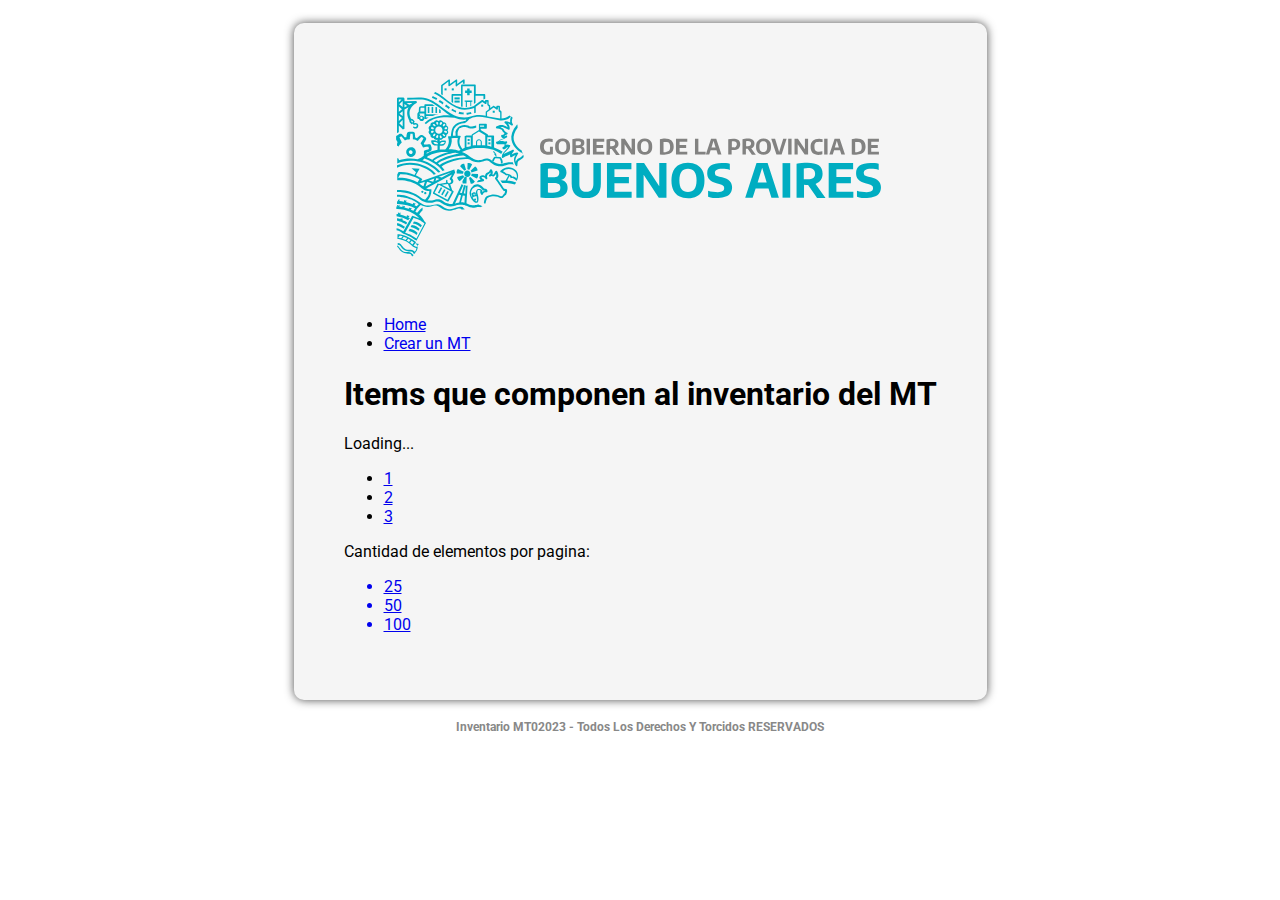
==== index.html @ 101a93f7 "seleccion de  columnas de la tabla, falta dinmismo" ====
<!doctype html>
<html lang="en">

<head>
    <meta name="description" content="Pedidos de numeros de mts para control de inventario">
    <meta name="keywords" content="">
    <meta http-equiv="Permissions-Policy" content="interest-cohort=()">
    <meta charset="utf-8">
    <meta name="viewport" content="width=device-width, initial-scale=1">
    <link rel="shortcut icon" href="assets/images/favicon_pba.ico" type="image/x-icon">
    <link rel="stylesheet" href="styles/style.css">
    <link rel="stylesheet" href="https://cdn.jsdelivr.net/npm/bootstrap-icons@1.10.5/font/bootstrap-icons.css">
    <script src="https://code.jquery.com/jquery-3.6.0.min.js"></script>
    <title>Pedidos MT</title>
    <link href="https://cdn.jsdelivr.net/npm/bootstrap@5.3.0-alpha3/dist/css/bootstrap.min.css" rel="stylesheet"
        integrity="sha384-KK94CHFLLe+nY2dmCWGMq91rCGa5gtU4mk92HdvYe+M/SXH301p5ILy+dN9+nJOZ" crossorigin="anonymous">
</head>

<body>

    <main>
        <!-- Imagen Logo -->
        <img src="assets/images/logo_gba_footer_blanco.svg">

        <!-- Nav Bar -->
        <header class="text-center my-2 py-2">

            <nav class="border-bottom mb-5">
                <ul class="nav nav-tabs justify-content-center">
                    <li class="nav-item">
                        <a class="nav-link active" aria-current="page" href="index.html">Home</a>
                    </li>
                    <li class="nav-item">
                        <a class="nav-link" href="pedidos.html">Crear un MT</a>
                    </li>
                </ul>
            </nav>

        </header>

        <h1 class="mb-5 text-center"> Items que componen al inventario del MT </h1>

        <!-- SPINNER START -->
        <!-- tiene estilo en linea -->
        <div class="d-flex justify-content-center">
            <div class="spinner-border m-5" role="status" id="spinner" style="display: none;">
                <span class="visually-hidden">Loading...</span>
            </div>
        </div>
        <!-- SPINNER END -->

        <!-- TABLE START -->
        <div class="table-responsive">
            <table class="table" id="itemsTable">
                <thead>
                    <tr>
                        <th scope="col">#</th>
                        <!-- <th scope="col">Fecha</th>
                        <th scope="col">Tipo Equipo</th>
                        <th scope="col">Nro MT</th>
                        <th scope="col">u. Responsable</th>
                        <th scope="col">U. Directo</th>
                        <th scope="col">Marca</th>
                        <th scope="col">Modelo</th>
                        <th scope="col">Nro Serie</th>
                        <th scope="col">Modelo (Monitor)</th>
                        <th scope="col">Nro. Serie (Monitor)</th>
                        <th scope="col">Nro Patrimonio</th>
                        <th scope="col">observaciones</th>
                        <th scope="col">Fecha Entregado</th>
                        <th scope="col">Subsecretaría</th>
                        <th scope="col">DireccionI</th>
                        <th scope="col">DireccionII</th> -->
                    </tr>
                </thead>
                <tbody id="tableBody">
                </tbody>
            </table>
        </div>
        <!-- TABLE END -->

        <!-- NAV START -->
        <nav aria-label="Page navigation example mt-5">
            <ul class="pagination justify-content-center" id="pageNumbers">
                <li class="page-item"><a class="page-link" href="#">1</a></li>
                <li class="page-item"><a class="page-link" href="#">2</a></li>
                <li class="page-item"><a class="page-link" href="#">3</a></li>
            </ul>
        </nav>
        <!-- NAV END -->

        <div class="d-flex mt-5 justify-content-end" >
            <p>
                Cantidad de elementos por pagina:
            </p>
            <ul>
                <a href="#" id="cant25"><li>25</li></a>
                <a href="#" id="cant50"><li>50</li></a>
                <a href="#" id="cant100"><li>100</li></a>
            </ul>
        </div>

    </main>

    <footer class="text-center mt-5">
        Inventario MT02023 - Todos Los Derechos Y Torcidos RESERVADOS
    </footer>
    <script src="scripts/datosInventario.js"></script>
    <script src="https://cdn.jsdelivr.net/npm/bootstrap@5.3.0-alpha3/dist/js/bootstrap.bundle.min.js"
        integrity="sha384-ENjdO4Dr2bkBIFxQpeoTz1HIcje39Wm4jDKdf19U8gI4ddQ3GYNS7NTKfAdVQSZe"
        crossorigin="anonymous"></script>
</body>

</html>
---- styles/style.css ----
@import url("https://fonts.googleapis.com/css2?family=Roboto:wght@400;700&display=swap");
#itemsTable {
  white-space: nowrap;
}

body {
  display: flex;
  flex-direction: column;
  align-items: center;
  justify-content: center;
  /* min-height: 100vh; */
  font-family: "Roboto", sans-serif;
}

main {
  margin-top: 15px;
  max-width: 1024px;
  /* width: 100%; */
  padding: 50px;
  background-color: #f5f5f5;
  border-radius: 10px;
  box-shadow: 0 0 10px rgba(0, 0, 0, 0.7);
}

img {
  /* width: 100%; */
  max-width: 500px;
  padding-bottom: 32px;
  display: block;
  margin: 0 auto;
}

h2 {
  text-align: center;
}

.form-label {
  font-weight: bold;
}

input,
select,
textarea {
  width: 100%;
  border: 1px solid #ccc;
  border-radius: 4px;
  padding: 8px;
  /* box-sizing: border-box; */
}

input[type=checkbox] {
  width: 5% !important;
}

input[type=submit],
input[type=reset] {
  margin-top: 10px;
  border: none;
  border-radius: 4px;
  padding: 8px 16px;
  color: #fff;
  cursor: pointer;
}

input[type=submit] {
  background-color: #00aec3;
}

input[type=reset][value=Cancelar] {
  background-color: #838383;
}

textarea {
  margin-top: 5px;
  resize: none;
}

footer {
  margin: 20px 0 20px 0;
  font-size: 12px;
  color: #888;
  font-weight: 700;
}

/* Estilos para pantallas mayores a 768px */
@media (min-width: 768px) {
  .row.g-3 > .col-6 {
    flex: 0 0 50%;
    max-width: 50%;
  }
}
/* Estilos para pantallas menores a 768px */
@media (max-width: 767px) {
  .row.g-3 > .col-6 {
    flex: 0 0 100%;
    max-width: 100%;
  }
}
.numeroMT {
  text-align: center;
}

form {
  display: flex;
}/*# sourceMappingURL=style.css.map */
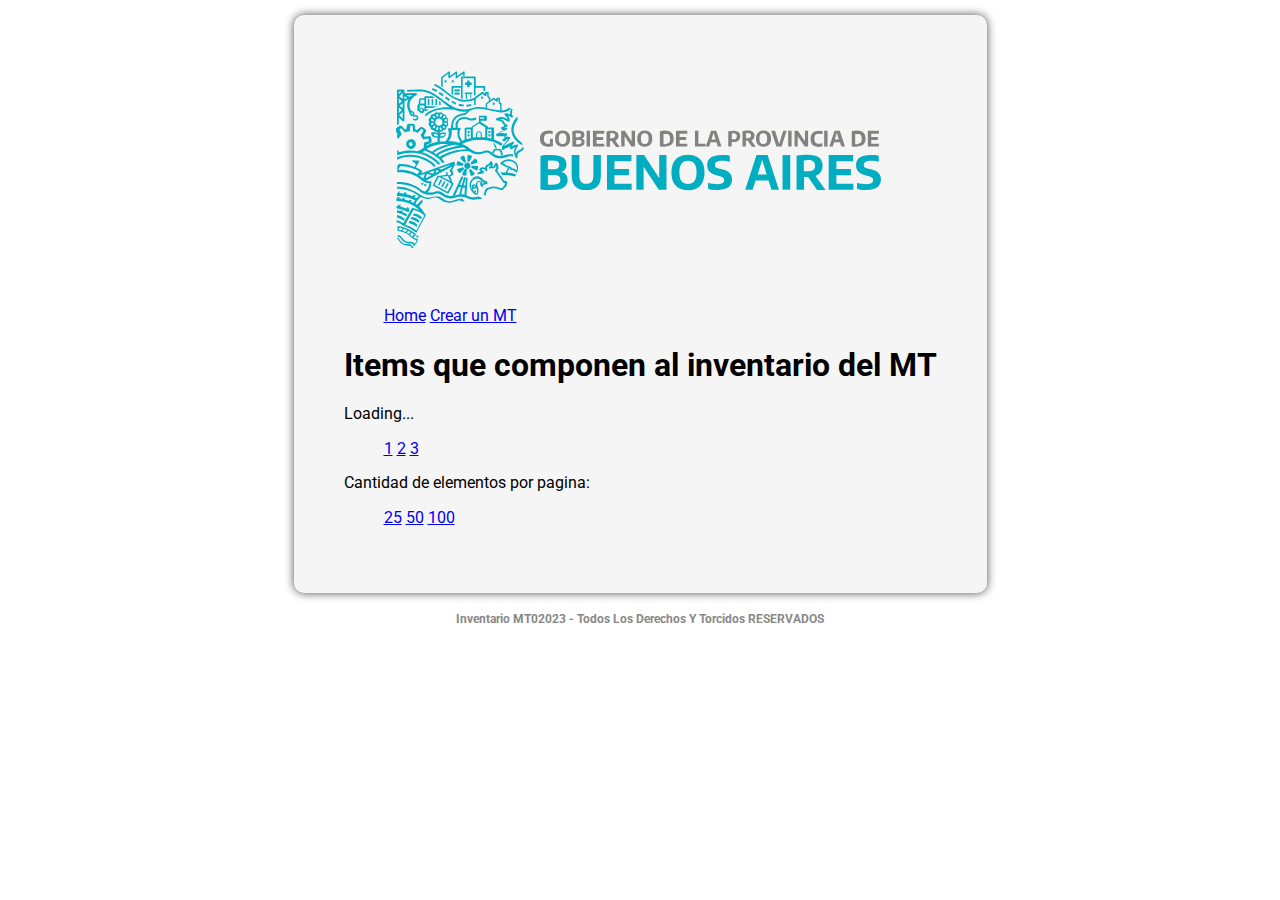
==== commit d86ca7c7: "hecho headers dinamicos" ====
--- a/index.html
+++ b/index.html
@@ -53,24 +53,7 @@
         <div class="table-responsive">
             <table class="table" id="itemsTable">
                 <thead>
-                    <tr>
-                        <th scope="col">#</th>
-                        <!-- <th scope="col">Fecha</th>
-                        <th scope="col">Tipo Equipo</th>
-                        <th scope="col">Nro MT</th>
-                        <th scope="col">u. Responsable</th>
-                        <th scope="col">U. Directo</th>
-                        <th scope="col">Marca</th>
-                        <th scope="col">Modelo</th>
-                        <th scope="col">Nro Serie</th>
-                        <th scope="col">Modelo (Monitor)</th>
-                        <th scope="col">Nro. Serie (Monitor)</th>
-                        <th scope="col">Nro Patrimonio</th>
-                        <th scope="col">observaciones</th>
-                        <th scope="col">Fecha Entregado</th>
-                        <th scope="col">Subsecretaría</th>
-                        <th scope="col">DireccionI</th>
-                        <th scope="col">DireccionII</th> -->
+                    <tr id="headersPlace" class="text-center">
                     </tr>
                 </thead>
                 <tbody id="tableBody">
--- a/styles/style.css
+++ b/styles/style.css
@@ -1,4 +1,314 @@
+/*! normalize.css v8.0.1 | MIT License | github.com/necolas/normalize.css */
+/* Document
+   ========================================================================== */
+/**
+ * 1. Correct the line height in all browsers.
+ * 2. Prevent adjustments of font size after orientation changes in iOS.
+ */
 @import url("https://fonts.googleapis.com/css2?family=Roboto:wght@400;700&display=swap");
+html {
+  line-height: 1.15; /* 1 */
+  -webkit-text-size-adjust: 100%; /* 2 */
+}
+
+/* Sections
+   ========================================================================== */
+/**
+ * Remove the margin in all browsers.
+ */
+body {
+  margin: 0;
+}
+
+/**
+ * Render the `main` element consistently in IE.
+ */
+main {
+  display: block;
+}
+
+/**
+ * Correct the font size and margin on `h1` elements within `section` and
+ * `article` contexts in Chrome, Firefox, and Safari.
+ */
+h1 {
+  font-size: 2em;
+  margin: 0.67em 0;
+}
+
+/* Grouping content
+   ========================================================================== */
+/**
+ * 1. Add the correct box sizing in Firefox.
+ * 2. Show the overflow in Edge and IE.
+ */
+hr {
+  box-sizing: content-box; /* 1 */
+  height: 0; /* 1 */
+  overflow: visible; /* 2 */
+}
+
+/**
+ * 1. Correct the inheritance and scaling of font size in all browsers.
+ * 2. Correct the odd `em` font sizing in all browsers.
+ */
+pre {
+  font-family: monospace, monospace; /* 1 */
+  font-size: 1em; /* 2 */
+}
+
+/* Text-level semantics
+   ========================================================================== */
+/**
+ * Remove the gray background on active links in IE 10.
+ */
+a {
+  background-color: transparent;
+}
+
+/**
+ * 1. Remove the bottom border in Chrome 57-
+ * 2. Add the correct text decoration in Chrome, Edge, IE, Opera, and Safari.
+ */
+abbr[title] {
+  border-bottom: none; /* 1 */
+  text-decoration: underline; /* 2 */
+  -webkit-text-decoration: underline dotted;
+          text-decoration: underline dotted; /* 2 */
+}
+
+/**
+ * Add the correct font weight in Chrome, Edge, and Safari.
+ */
+b,
+strong {
+  font-weight: bolder;
+}
+
+/**
+ * 1. Correct the inheritance and scaling of font size in all browsers.
+ * 2. Correct the odd `em` font sizing in all browsers.
+ */
+code,
+kbd,
+samp {
+  font-family: monospace, monospace; /* 1 */
+  font-size: 1em; /* 2 */
+}
+
+/**
+ * Add the correct font size in all browsers.
+ */
+small {
+  font-size: 80%;
+}
+
+/**
+ * Prevent `sub` and `sup` elements from affecting the line height in
+ * all browsers.
+ */
+sub,
+sup {
+  font-size: 75%;
+  line-height: 0;
+  position: relative;
+  vertical-align: baseline;
+}
+
+sub {
+  bottom: -0.25em;
+}
+
+sup {
+  top: -0.5em;
+}
+
+/* Embedded content
+   ========================================================================== */
+/**
+ * Remove the border on images inside links in IE 10.
+ */
+img {
+  border-style: none;
+}
+
+/* Forms
+   ========================================================================== */
+/**
+ * 1. Change the font styles in all browsers.
+ * 2. Remove the margin in Firefox and Safari.
+ */
+button,
+input,
+optgroup,
+select,
+textarea {
+  font-family: inherit; /* 1 */
+  font-size: 100%; /* 1 */
+  line-height: 1.15; /* 1 */
+  margin: 0; /* 2 */
+}
+
+/**
+ * Show the overflow in IE.
+ * 1. Show the overflow in Edge.
+ */
+button,
+input { /* 1 */
+  overflow: visible;
+}
+
+/**
+ * Remove the inheritance of text transform in Edge, Firefox, and IE.
+ * 1. Remove the inheritance of text transform in Firefox.
+ */
+button,
+select { /* 1 */
+  text-transform: none;
+}
+
+/**
+ * Correct the inability to style clickable types in iOS and Safari.
+ */
+button,
+[type=button],
+[type=reset],
+[type=submit] {
+  -webkit-appearance: button;
+}
+
+/**
+ * Remove the inner border and padding in Firefox.
+ */
+button::-moz-focus-inner,
+[type=button]::-moz-focus-inner,
+[type=reset]::-moz-focus-inner,
+[type=submit]::-moz-focus-inner {
+  border-style: none;
+  padding: 0;
+}
+
+/**
+ * Restore the focus styles unset by the previous rule.
+ */
+button:-moz-focusring,
+[type=button]:-moz-focusring,
+[type=reset]:-moz-focusring,
+[type=submit]:-moz-focusring {
+  outline: 1px dotted ButtonText;
+}
+
+/**
+ * Correct the padding in Firefox.
+ */
+fieldset {
+  padding: 0.35em 0.75em 0.625em;
+}
+
+/**
+ * 1. Correct the text wrapping in Edge and IE.
+ * 2. Correct the color inheritance from `fieldset` elements in IE.
+ * 3. Remove the padding so developers are not caught out when they zero out
+ *    `fieldset` elements in all browsers.
+ */
+legend {
+  box-sizing: border-box; /* 1 */
+  color: inherit; /* 2 */
+  display: table; /* 1 */
+  max-width: 100%; /* 1 */
+  padding: 0; /* 3 */
+  white-space: normal; /* 1 */
+}
+
+/**
+ * Add the correct vertical alignment in Chrome, Firefox, and Opera.
+ */
+progress {
+  vertical-align: baseline;
+}
+
+/**
+ * Remove the default vertical scrollbar in IE 10+.
+ */
+textarea {
+  overflow: auto;
+}
+
+/**
+ * 1. Add the correct box sizing in IE 10.
+ * 2. Remove the padding in IE 10.
+ */
+[type=checkbox],
+[type=radio] {
+  box-sizing: border-box; /* 1 */
+  padding: 0; /* 2 */
+}
+
+/**
+ * Correct the cursor style of increment and decrement buttons in Chrome.
+ */
+[type=number]::-webkit-inner-spin-button,
+[type=number]::-webkit-outer-spin-button {
+  height: auto;
+}
+
+/**
+ * 1. Correct the odd appearance in Chrome and Safari.
+ * 2. Correct the outline style in Safari.
+ */
+[type=search] {
+  -webkit-appearance: textfield; /* 1 */
+  outline-offset: -2px; /* 2 */
+}
+
+/**
+ * Remove the inner padding in Chrome and Safari on macOS.
+ */
+[type=search]::-webkit-search-decoration {
+  -webkit-appearance: none;
+}
+
+/**
+ * 1. Correct the inability to style clickable types in iOS and Safari.
+ * 2. Change font properties to `inherit` in Safari.
+ */
+::-webkit-file-upload-button {
+  -webkit-appearance: button; /* 1 */
+  font: inherit; /* 2 */
+}
+
+/* Interactive
+   ========================================================================== */
+/*
+ * Add the correct display in Edge, IE 10+, and Firefox.
+ */
+details {
+  display: block;
+}
+
+/*
+ * Add the correct display in all browsers.
+ */
+summary {
+  display: list-item;
+}
+
+/* Misc
+   ========================================================================== */
+/**
+ * Add the correct display in IE 10+.
+ */
+template {
+  display: none;
+}
+
+/**
+ * Add the correct display in IE 10.
+ */
+[hidden] {
+  display: none;
+}
+
 #itemsTable {
   white-space: nowrap;
 }
@@ -9,7 +319,7 @@
   align-items: center;
   justify-content: center;
   /* min-height: 100vh; */
-  font-family: "Roboto", sans-serif;
+  font-family: "Roboto", sans-serif !important;
 }
 
 main {
@@ -102,4 +412,11 @@
 
 form {
   display: flex;
+}
+
+ul {
+  list-style-type: none;
+}
+ul li {
+  display: inline !important;
 }/*# sourceMappingURL=style.css.map */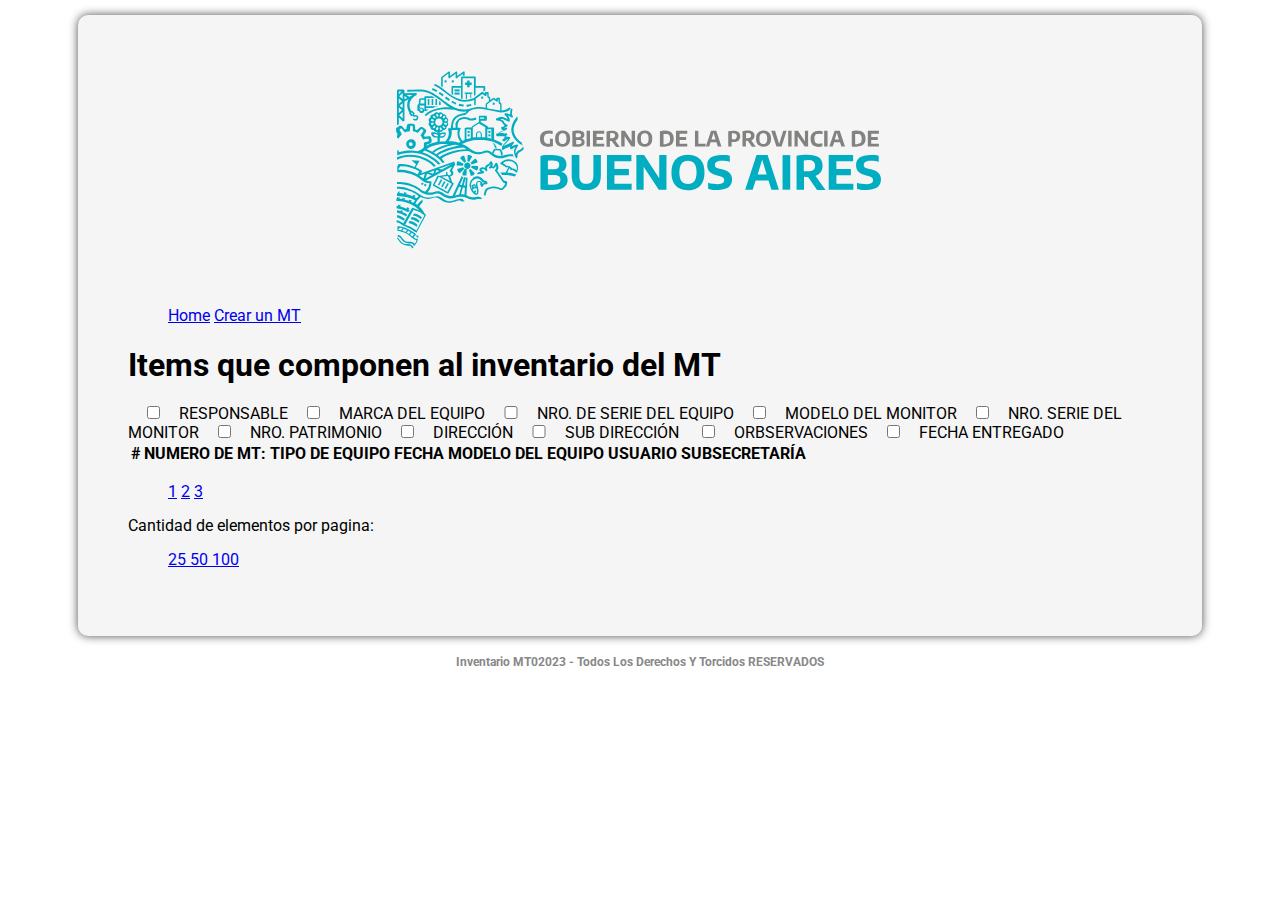
==== commit 3e84702f: "last version updated" ====
--- a/index.html
+++ b/index.html
@@ -22,9 +22,8 @@
         <!-- Imagen Logo -->
         <img src="assets/images/logo_gba_footer_blanco.svg">
 
-        <!-- Nav Bar -->
+        <!-- NAV START -->
         <header class="text-center my-2 py-2">
-
             <nav class="border-bottom mb-5">
                 <ul class="nav nav-tabs justify-content-center">
                     <li class="nav-item">
@@ -35,10 +34,17 @@
                     </li>
                 </ul>
             </nav>
-
         </header>
+        <!-- NAV END -->
 
         <h1 class="mb-5 text-center"> Items que componen al inventario del MT </h1>
+
+        <!-- CHECKBOX START -->
+        <div class="" id="checkboxesContainer">
+
+        </div>
+
+        <!-- CHECKBOX START -->
 
         <!-- SPINNER START -->
         <!-- tiene estilo en linea -->
@@ -72,14 +78,20 @@
         </nav>
         <!-- NAV END -->
 
-        <div class="d-flex mt-5 justify-content-end" >
+        <div class="d-flex mt-5 justify-content-end">
             <p>
                 Cantidad de elementos por pagina:
             </p>
             <ul>
-                <a href="#" id="cant25"><li>25</li></a>
-                <a href="#" id="cant50"><li>50</li></a>
-                <a href="#" id="cant100"><li>100</li></a>
+                <a href="#" id="cant25">
+                    <li>25</li>
+                </a>
+                <a href="#" id="cant50">
+                    <li>50</li>
+                </a>
+                <a href="#" id="cant100">
+                    <li>100</li>
+                </a>
             </ul>
         </div>
 
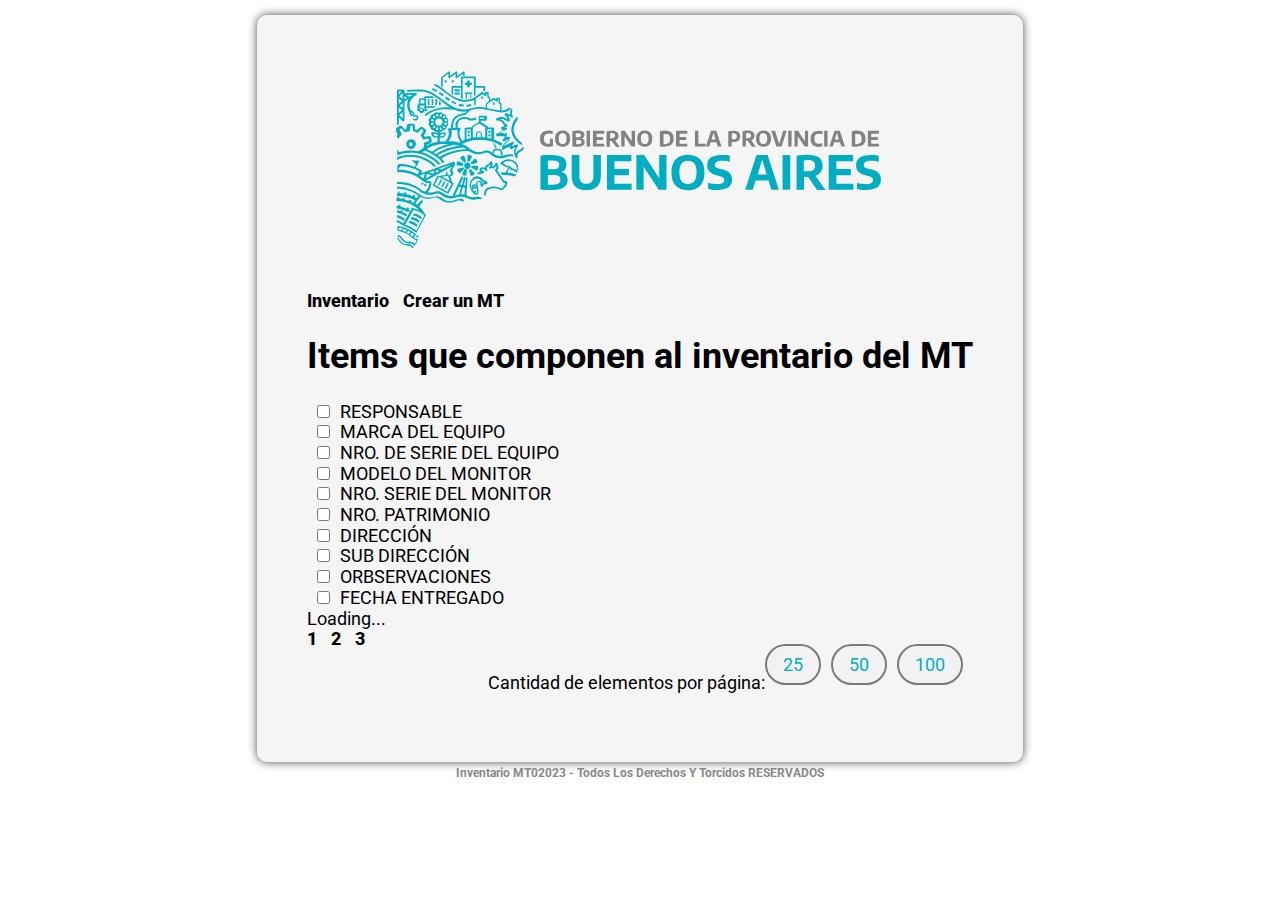
==== commit 0200d61d: "last commit" ====
--- a/index.html
+++ b/index.html
@@ -18,7 +18,7 @@
 
 <body>
 
-    <main>
+    <main id="mainInventario">
         <!-- Imagen Logo -->
         <img src="assets/images/logo_gba_footer_blanco.svg">
 
@@ -27,7 +27,7 @@
             <nav class="border-bottom mb-5">
                 <ul class="nav nav-tabs justify-content-center">
                     <li class="nav-item">
-                        <a class="nav-link active" aria-current="page" href="index.html">Home</a>
+                        <a class="nav-link active" aria-current="page" href="index.html">Inventario</a>
                     </li>
                     <li class="nav-item">
                         <a class="nav-link" href="pedidos.html">Crear un MT</a>
@@ -39,24 +39,29 @@
 
         <h1 class="mb-5 text-center"> Items que componen al inventario del MT </h1>
 
-        <!-- CHECKBOX START -->
-        <div class="" id="checkboxesContainer">
+        <!-- TABLE START -->
+        <div class="table-responsive">
 
+            <!-- CHECKBOX START -->
+            <div class="filtros">
+            <div id="checkboxesContainer">
+                <!-- Aquí se agregarán los checkboxes dinámicamente -->
+            </div>
         </div>
 
-        <!-- CHECKBOX START -->
+            <!-- CHECKBOX END -->
 
-        <!-- SPINNER START -->
-        <!-- tiene estilo en linea -->
-        <div class="d-flex justify-content-center">
-            <div class="spinner-border m-5" role="status" id="spinner" style="display: none;">
-                <span class="visually-hidden">Loading...</span>
+            <!-- SPINNER START -->
+            <!-- tiene estilo en linea -->
+            <div class="d-flex justify-content-center">
+                <div class="spinner-border m-5" role="status" id="spinner" style="display: none;">
+                    <span class="visually-hidden">Loading...</span>
+                </div>
             </div>
-        </div>
-        <!-- SPINNER END -->
+            <!-- SPINNER END -->
 
-        <!-- TABLE START -->
-        <div class="table-responsive">
+
+
             <table class="table" id="itemsTable">
                 <thead>
                     <tr id="headersPlace" class="text-center">
@@ -79,20 +84,24 @@
         <!-- NAV END -->
 
         <div class="d-flex mt-5 justify-content-end">
-            <p>
-                Cantidad de elementos por pagina:
-            </p>
-            <ul>
-                <a href="#" id="cant25">
-                    <li>25</li>
-                </a>
-                <a href="#" id="cant50">
-                    <li>50</li>
-                </a>
-                <a href="#" id="cant100">
-                    <li>100</li>
-                </a>
-            </ul>
+            <div class="col-6">
+                <p>
+                    Cantidad de elementos por página:
+                </p>
+            </div>
+            <div class="col-6">
+                <ul class="list-inline d-flex justify-content-end">
+                    <li class="list-inline-item">
+                        <a href="#" class="next" id="cant25">25</a>
+                    </li>
+                    <li class="list-inline-item">
+                        <a href="#" class="next" id="cant50">50</a>
+                    </li>
+                    <li class="list-inline-item">
+                        <a href="#" class="next" id="cant100">100</a>
+                    </li>
+                </ul>
+            </div>
         </div>
 
     </main>
--- a/styles/style.css
+++ b/styles/style.css
@@ -1,3 +1,30 @@
+@charset "UTF-8";
+@import url("https://fonts.googleapis.com/css2?family=Roboto:wght@400;700&display=swap");
+@media (max-width: 576px) {
+  * {
+    font-size: 10px;
+  }
+}
+@media (min-width: 577px) and (max-width: 768px) {
+  * {
+    font-size: 12px;
+  }
+}
+@media (min-width: 769px) and (max-width: 992px) {
+  * {
+    font-size: 14px;
+  }
+}
+@media (min-width: 993px) and (max-width: 1200px) {
+  * {
+    font-size: 16px;
+  }
+}
+@media (min-width: 1201px) {
+  * {
+    font-size: 18px;
+  }
+}
 /*! normalize.css v8.0.1 | MIT License | github.com/necolas/normalize.css */
 /* Document
    ========================================================================== */
@@ -5,7 +32,6 @@
  * 1. Correct the line height in all browsers.
  * 2. Prevent adjustments of font size after orientation changes in iOS.
  */
-@import url("https://fonts.googleapis.com/css2?family=Roboto:wght@400;700&display=swap");
 html {
   line-height: 1.15; /* 1 */
   -webkit-text-size-adjust: 100%; /* 2 */
@@ -309,8 +335,110 @@
   display: none;
 }
 
+#mainInventario {
+  max-width: 90%;
+}
+
 #itemsTable {
   white-space: nowrap;
+}
+
+/* Estilo de la tabla */
+table {
+  width: 100%;
+  border-collapse: collapse;
+  font-family: Arial, sans-serif;
+  margin-top: 20px;
+}
+
+/* Estilo de las celdas de encabezado */
+th {
+  background-color: #f2f2f2;
+  padding: 10px;
+}
+
+/* Estilo de las celdas de datos */
+td {
+  border-bottom: 1px solid #ddd;
+  padding: 10px;
+  white-space: nowrap;
+  overflow: hidden;
+  text-overflow: ellipsis;
+  text-align: center;
+}
+
+/* Estilo de las filas impares */
+tr:nth-child(odd) {
+  background-color: #f9f9f9;
+}
+
+/* Estilo de la primera columna (números de fila) */
+th:first-child,
+td:first-child {
+  padding-left: 20px;
+  padding-right: 20px;
+}
+
+.d-flex {
+  display: flex;
+}
+
+.mt-5 {
+  margin-top: 5px;
+}
+
+.justify-content-end {
+  justify-content: flex-end;
+}
+
+ul {
+  list-style-type: none;
+  margin: 0;
+  padding: 0;
+}
+
+ul a {
+  text-decoration: none;
+  color: #000;
+}
+
+ul li {
+  display: inline-block;
+  margin-right: 10px;
+}
+
+ul li button {
+  padding: 8px 16px;
+  border: none;
+  background-color: #f2f2f2;
+  border-radius: 4px;
+  cursor: pointer;
+  transition: background-color 0.3s;
+}
+
+ul li button:hover {
+  background-color: #e0e0e0;
+}
+
+ul li button:focus {
+  outline: none;
+  box-shadow: 0 0 0 2px rgba(0, 0, 0, 0.3);
+}
+
+.next {
+  display: inline;
+  padding: 8px 16px;
+  background-color: #f2f2f2;
+  color: #00aec3;
+  border: 2px solid rgba(0, 0, 0, 0.496);
+  border-radius: 25px;
+  text-decoration: none;
+  transition: background-color 0.3s, color 0.3s;
+}
+
+.next:hover {
+  background-color: #00aec3;
+  color: #f2f2f2;
 }
 
 body {
@@ -340,6 +468,11 @@
   margin: 0 auto;
 }
 
+nav {
+  font-size: 1.5rem;
+  font-weight: 800;
+}
+
 h2 {
   text-align: center;
 }
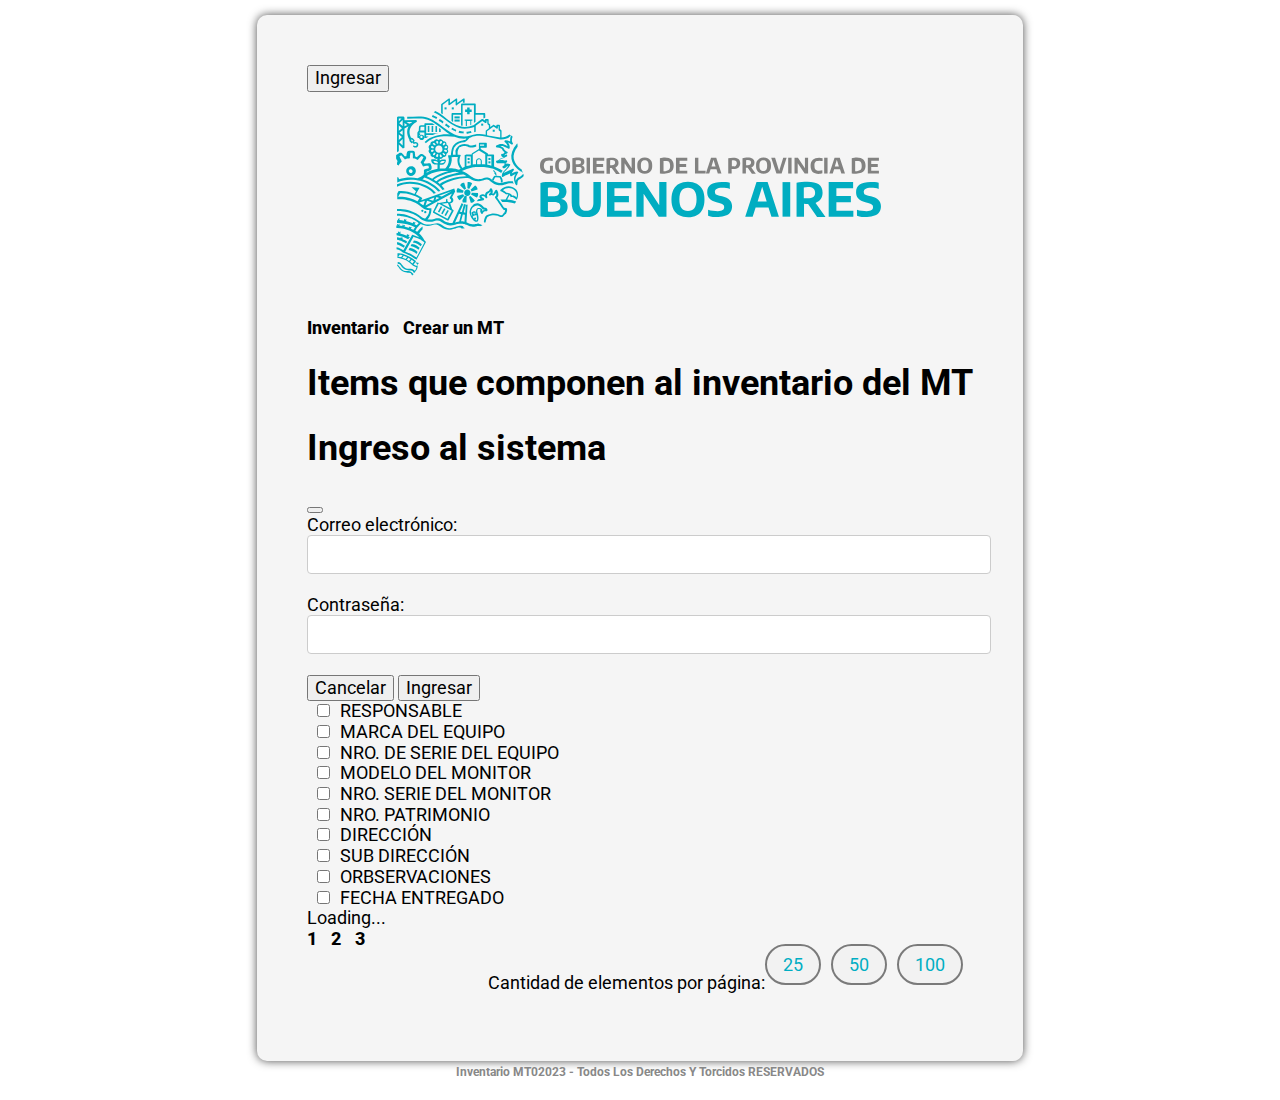
==== commit ff0e71a3: "hidden implemented" ====
--- a/index.html
+++ b/index.html
@@ -19,6 +19,10 @@
 <body>
 
     <main id="mainInventario">
+        <!-- INGRESO USUARIOS -->
+        <button type="button" class="btn btn-light" data-bs-toggle="modal"
+            data-bs-target="#loginModal">Ingresar</button>
+
         <!-- Imagen Logo -->
         <img src="assets/images/logo_gba_footer_blanco.svg">
 
@@ -39,15 +43,41 @@
 
         <h1 class="mb-5 text-center"> Items que componen al inventario del MT </h1>
 
+        <!-- LOG MODAL START -->
+
+        <div class="modal fade" id="loginModal" tabindex="-1" aria-labelledby="loginModal" aria-hidden="true">
+            <div class="modal-dialog">
+                <div class="modal-content">
+                    <div class="modal-header">
+                        <h1 class="modal-title fs-5" id="loginModal">Ingreso al sistema</h1>
+                        <button type="button" class="btn-close" data-bs-dismiss="modal" aria-label="Close"></button>
+                    </div>
+                    <div class="modal-body">
+                        <label for="mail">Correo electrónico:</label>
+                        <input type="email" id="mail" name="mail" required><br><br>
+                        <label for="password">Contraseña:</label>
+                        <input type="password" id="password" name="password" required><br><br>
+                    </div>
+                    <div class="modal-footer">
+                        <button type="button" class="btn btn-danger" data-bs-dismiss="modal">Cancelar</button>
+                        <button type="button" class="btn btn-success">Ingresar</button>
+                    </div>
+                </div>
+            </div>
+        </div>
+
+        <!-- LOG MODAL END -->
+
+
         <!-- TABLE START -->
         <div class="table-responsive">
 
             <!-- CHECKBOX START -->
             <div class="filtros">
-            <div id="checkboxesContainer">
-                <!-- Aquí se agregarán los checkboxes dinámicamente -->
+                <div id="checkboxesContainer">
+                    <!-- Aquí se agregarán los checkboxes dinámicamente -->
+                </div>
             </div>
-        </div>
 
             <!-- CHECKBOX END -->
 
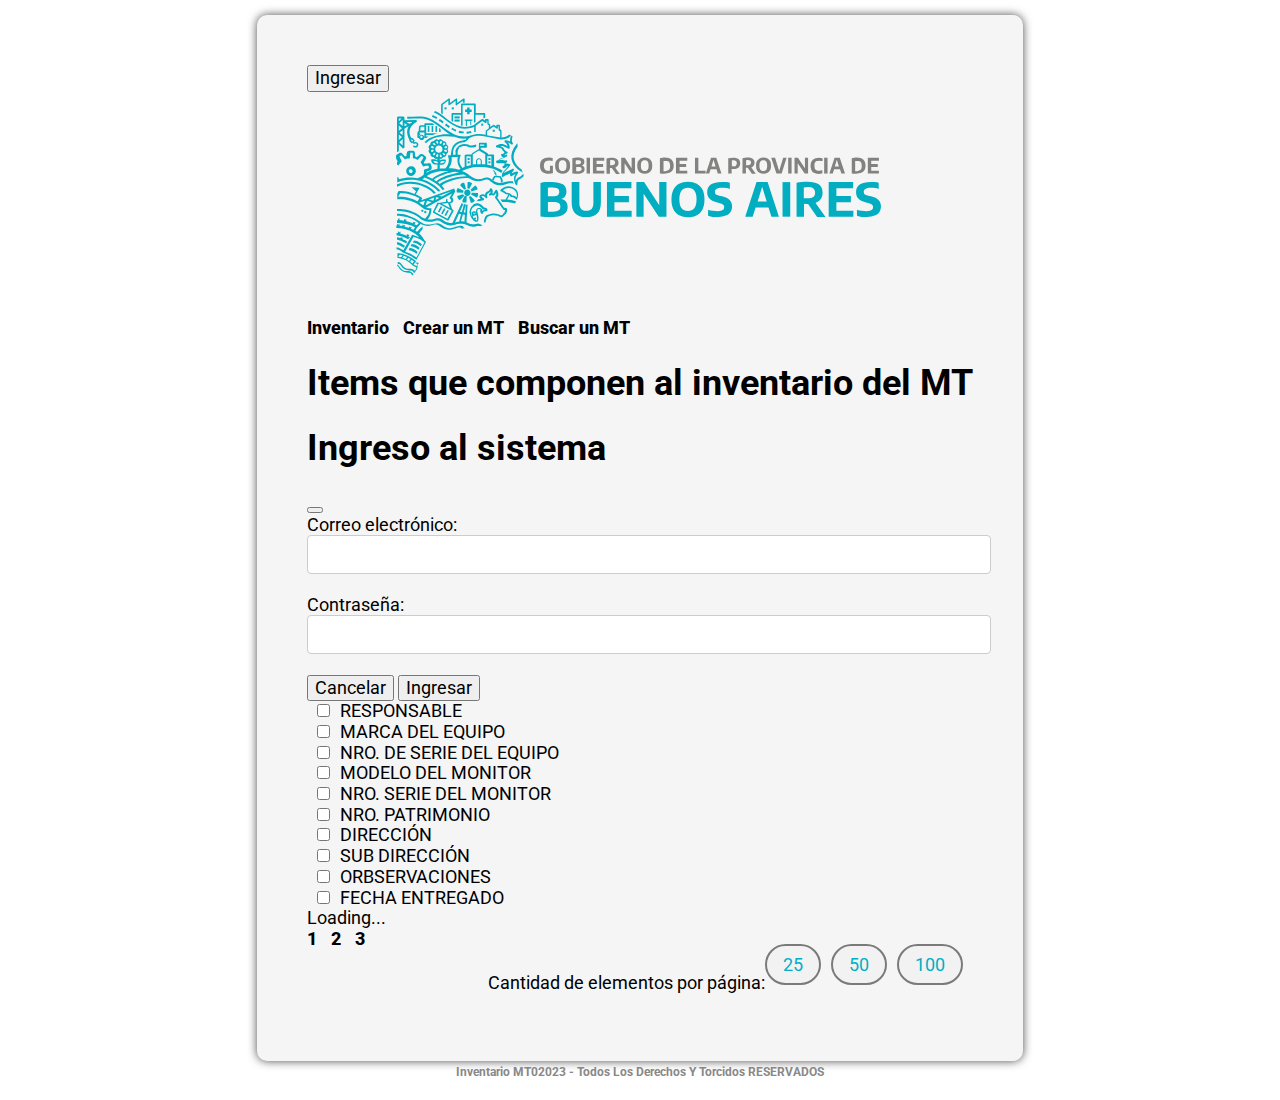
==== commit b50e2f70: "agregado bussqueda de looker" ====
--- a/index.html
+++ b/index.html
@@ -35,6 +35,9 @@
                     </li>
                     <li class="nav-item">
                         <a class="nav-link" href="pedidos.html">Crear un MT</a>
+                    </li>
+                    <li class="nav-item">
+                        <a class="nav-link " href="busquedas.html">Buscar un MT</a>
                     </li>
                 </ul>
             </nav>
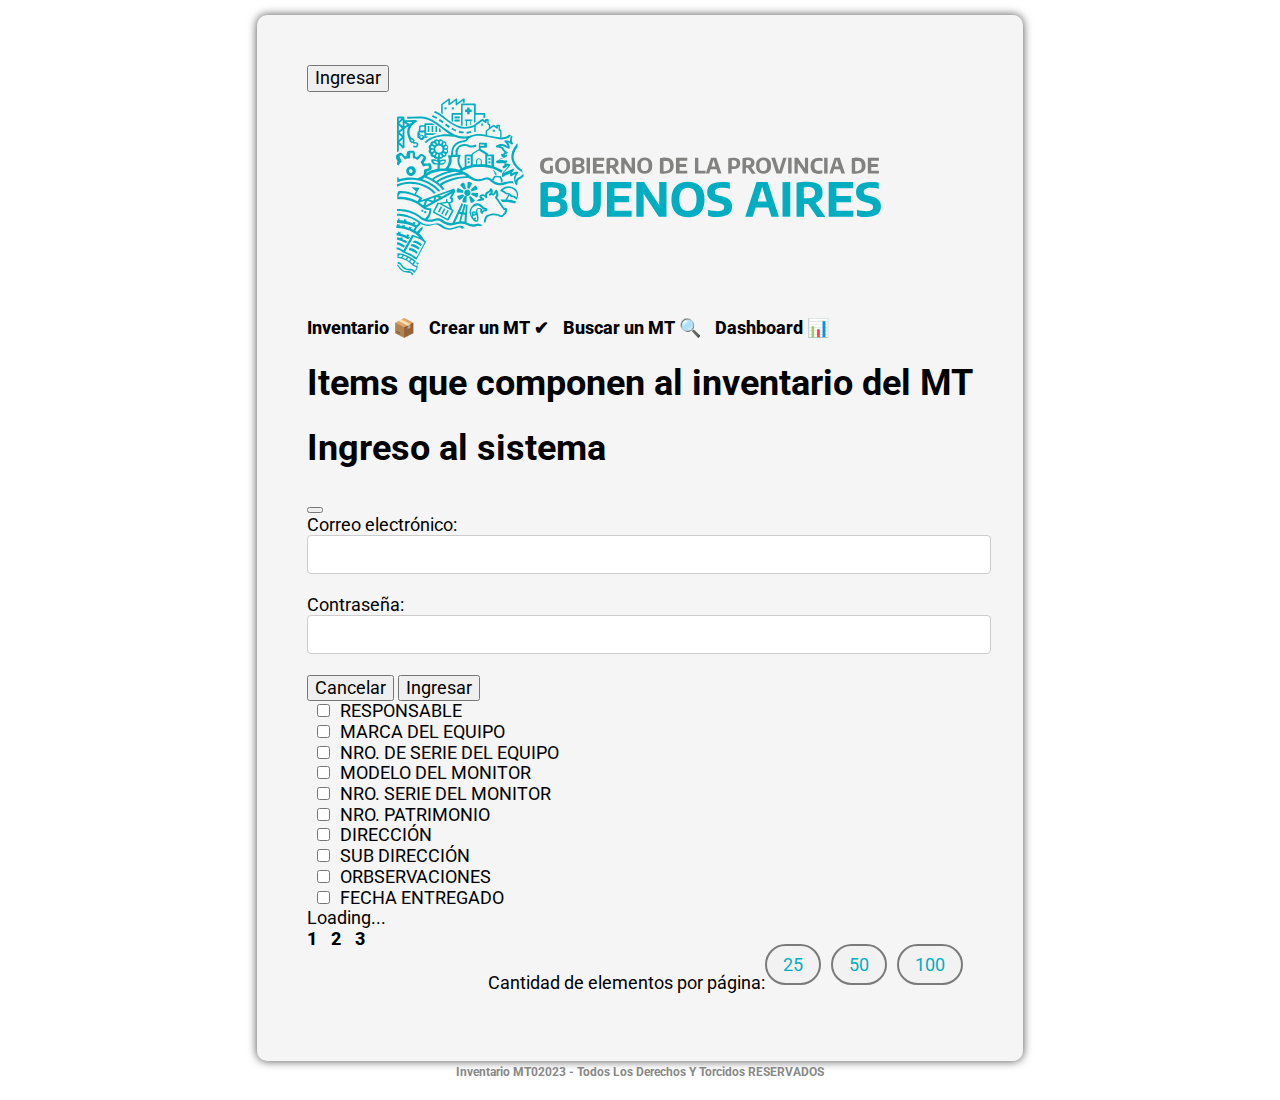
==== commit cc36ef31: "creada pagina de dashboard y fixes" ====
--- a/index.html
+++ b/index.html
@@ -31,13 +31,16 @@
             <nav class="border-bottom mb-5">
                 <ul class="nav nav-tabs justify-content-center">
                     <li class="nav-item">
-                        <a class="nav-link active" aria-current="page" href="index.html">Inventario</a>
+                        <a class="nav-link active" aria-current="page" href="index.html">Inventario 📦</a>
                     </li>
                     <li class="nav-item">
-                        <a class="nav-link" href="pedidos.html">Crear un MT</a>
+                        <a class="nav-link " href="pedidos.html">Crear un MT ✔</a>
                     </li>
                     <li class="nav-item">
-                        <a class="nav-link " href="busquedas.html">Buscar un MT</a>
+                        <a class="nav-link " href="busquedas.html">Buscar un MT 🔍</a>
+                    </li>
+                    <li class="nav-item">
+                        <a class="nav-link " href="dashboard.html">Dashboard 📊</a>
                     </li>
                 </ul>
             </nav>
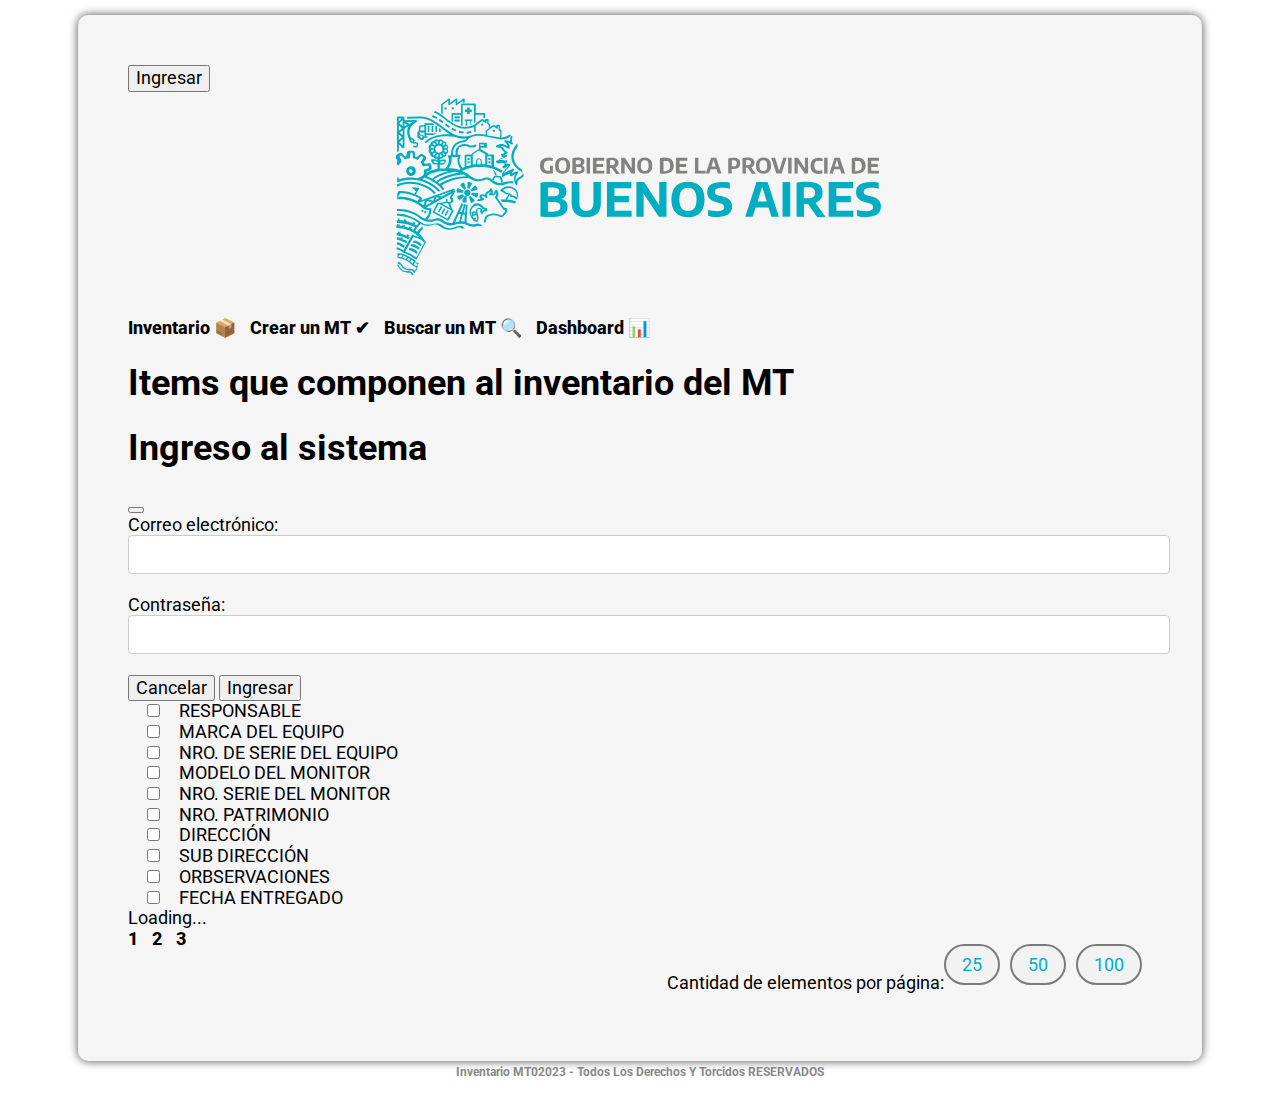
==== commit 02de383f: "agregado el dashboard" ====
--- a/index.html
+++ b/index.html
@@ -11,14 +11,14 @@
     <link rel="stylesheet" href="styles/style.css">
     <link rel="stylesheet" href="https://cdn.jsdelivr.net/npm/bootstrap-icons@1.10.5/font/bootstrap-icons.css">
     <script src="https://code.jquery.com/jquery-3.6.0.min.js"></script>
-    <title>Pedidos MT</title>
+    <title>Inventario MT</title>
     <link href="https://cdn.jsdelivr.net/npm/bootstrap@5.3.0-alpha3/dist/css/bootstrap.min.css" rel="stylesheet"
         integrity="sha384-KK94CHFLLe+nY2dmCWGMq91rCGa5gtU4mk92HdvYe+M/SXH301p5ILy+dN9+nJOZ" crossorigin="anonymous">
 </head>
 
 <body>
 
-    <main id="mainInventario">
+    <main id="">
         <!-- INGRESO USUARIOS -->
         <button type="button" class="btn btn-light" data-bs-toggle="modal"
             data-bs-target="#loginModal">Ingresar</button>
--- a/styles/style.css
+++ b/styles/style.css
@@ -441,6 +441,10 @@
   color: #f2f2f2;
 }
 
+main {
+  width: 100% !important;
+}
+
 body {
   display: flex;
   flex-direction: column;
